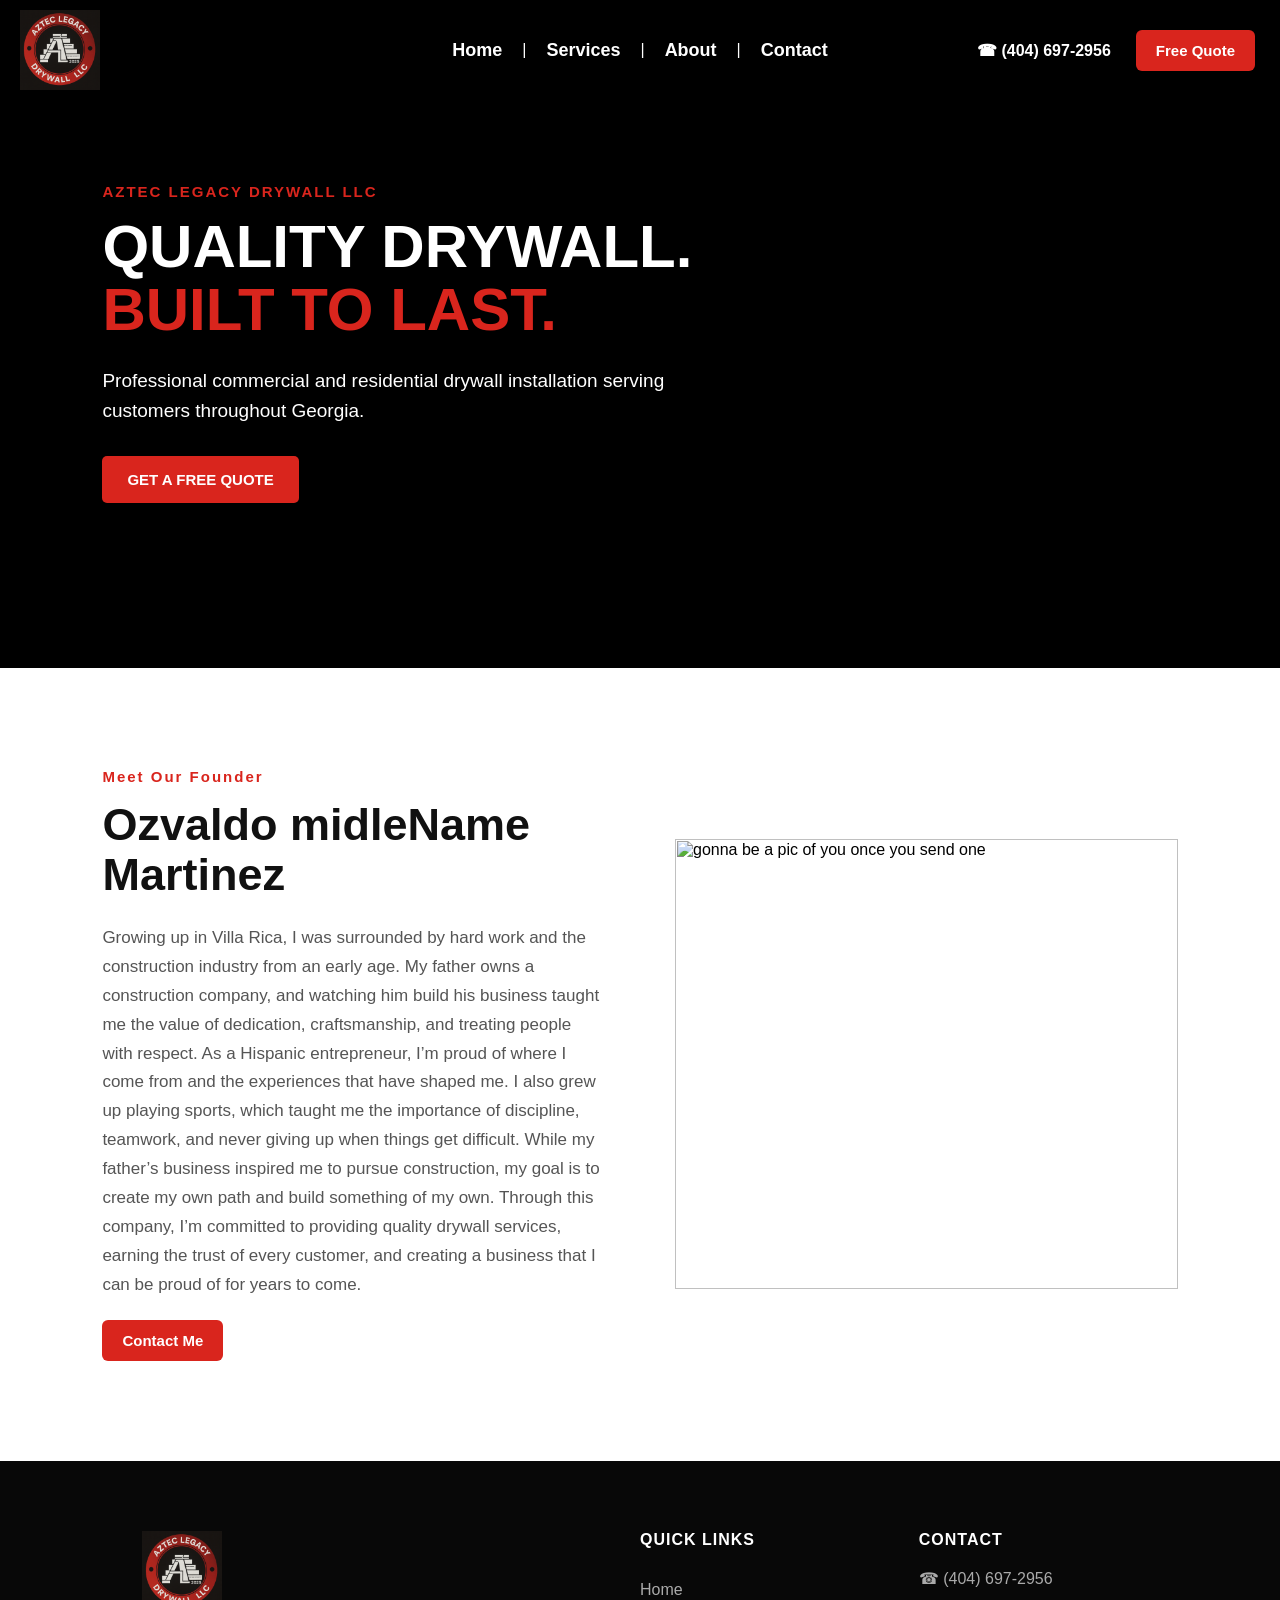
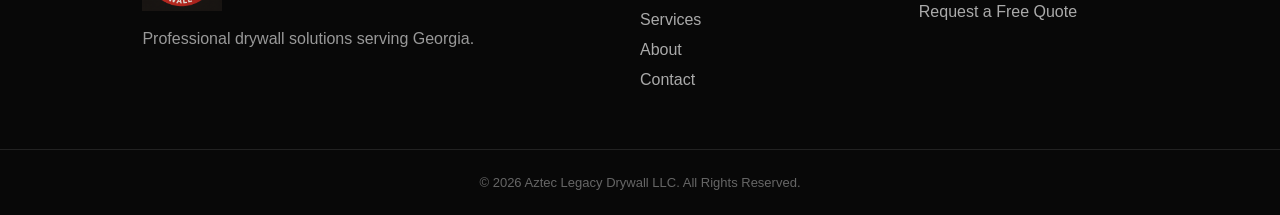
==== about.html @ 166149af "Add files via upload" ====
!DOCTYPE html>
<html lang="en">

<head>
    <meta charset="UTF-8">
    <meta name="viewport" content="width=device-width, initial-scale=1.0">

    <title>Aztec Legacy Drywall LLC</title>

    <link rel="stylesheet" href="styles.css">
</head>

<body>

    <!-- ================= HEADER ================= -->

    <header class="header">

        <!-- Logo -->
        <a href="index.html" class="logo-link">
            <img src="logo.jpg" class="logo" alt="Aztec Legacy Drywall LLC Logo">
        </a>

        <!-- Navigation -->
        <nav class="navigation">

            <a href="home.html">Home</a>

            <span>|</span>

            <a href="services.html">Services</a>

            <span>|</span>

            <a href="about.html">About</a>

            <span>|</span>

            <a href="contact.html">Contact</a>

        </nav>

        <!-- Right side -->
        <div class="header-right">

            <div class="phone">
                ☎ (404) 697-2956
            </div>

            <a href="contact.html" class="quote-button">
                Free Quote
            </a>

        </div>

    </header>

    <section class="home-hero">

        <div class="home-hero-overlay"></div>

        <div class="home-hero-content">

            <p class="red-text">
                AZTEC LEGACY DRYWALL LLC
            </p>

            <h1>
                QUALITY DRYWALL.<br>
                <span>BUILT TO LAST.</span>
            </h1>

            <p>
                Professional commercial and residential drywall
                installation serving customers throughout Georgia.
            </p>

            <a href="contact.html" class="hero-quote">
                GET A FREE QUOTE
            </a>

        </div>

    </section>

    <section class="intro-section">

        <div class="intro-container">

            <div class="intro-text">

                <p class="section-label">
                    Meet Our Founder
                </p>

                <h2>
                   Ozvaldo midleName Martinez
                </h2>

                <p>
                   Growing up in Villa Rica, I was surrounded by hard work
                    and the construction industry from an early age.
                     My father owns a construction company,
                      and watching him build his business 
                      taught me the value of dedication, craftsmanship, 
                      and treating people with respect. As a Hispanic entrepreneur, 
                      I’m proud of where I come from and the experiences that have shaped me. 
                      I also grew up playing sports, which taught me the importance of discipline, 
                      teamwork, and never giving up when things get difficult. While my father’s business 
                      inspired me to pursue construction, my goal is to create my own path and build something of my own. 
                      Through this company, I’m committed to providing quality drywall services, earning the trust of every customer, 
                      and creating a business that I can be proud of for years to come.  
                </p>


            <a href="contact.html" class="quote-button">
                Contact Me
            </a>

            </div>

            <div class="intro-image">

                <img
                    src="images/oz.jpg"
                    alt="gonna be a pic of you once you send one"
                >

            </div>

        </div>

    </section>

        <footer class="footer">

        <div class="footer-content">

            <div class="footer-brand">

                <img
                    src="logo.jpg"
                    alt="Aztec Legacy Drywall LLC"
                >

                <p>
                    Professional drywall solutions
                    serving Georgia.
                </p>

            </div>


            <div class="footer-links">

                <h3>
                    QUICK LINKS
                </h3>

                <a href="home.html">Home</a>
                <a href="services.html">Services</a>
                <a href="about.html">About</a>
                <a href="contact.html">Contact</a>

            </div>


            <div class="footer-contact">

                <h3>
                    CONTACT
                </h3>

                <p>
                    ☎ (404) 697-2956
                </p>

                <a href="contact.html">
                    Request a Free Quote
                </a>

            </div>

        </div>


        <div class="footer-bottom">

            <p>
                © 2026 Aztec Legacy Drywall LLC. All Rights Reserved.
            </p>

        </div>

    </footer>

</body>

</html>
---- styles.css ----
/* =====================================================
   GENERAL PAGE SETTINGS
   ===================================================== */

* {
    margin: 0;
    padding: 0;
    box-sizing: border-box;
}

html,
body {
    width: 100%;
    height: 100%;
}

body {
    background-color: black;
    font-family: Arial, Helvetica, sans-serif;
}


/* =====================================================
   HEADER
   ===================================================== */

.header {
    position: absolute;

    top: 0;
    left: 0;

    width: 100%;
    height: 100px;

    display: flex;
    align-items: center;
    justify-content: center;

    z-index: 10;
}


/* =====================================================
   LOGO
   ===================================================== */

.logo-link {
    position: absolute;

    left: 20px;
    top: 10px;
}

.logo {
    width: 80px;
    height: 80px;

    object-fit: contain;
}


/* =====================================================
   CENTER NAVIGATION
   ===================================================== */

.navigation {
    display: flex;
    align-items: center;

    gap: 20px;
}

.navigation a {
    color: white;

    text-decoration: none;

    font-size: 18px;
    font-weight: bold;

    transition: 0.2s;
}

.navigation span {
    color: white;
}


/* Navigation hover */

.navigation a:hover {
    color: #d9251d;
}


/* =====================================================
   RIGHT SIDE OF HEADER
   ===================================================== */

.header-right {
    position: absolute;

    right: 25px;

    display: flex;
    align-items: center;

    gap: 25px;
}


/* Phone number */

.phone {
    color: white;

    font-size: 16px;
    font-weight: bold;
}


/* Free quote button */

.quote-button {
    display: inline-block;

    background-color: #d9251d;

    color: white;

    text-decoration: none;

    padding: 12px 20px;

    border-radius: 6px;

    font-size: 15px;
    font-weight: bold;

    transition: 0.2s;
}


.quote-button:hover {
    background-color: #b91d17;
}


/* =====================================================
   HERO SECTION
   ===================================================== */

.hero {
    position: relative;

    width: 100%;
    height: 100vh;

    min-height: 600px;

    overflow: hidden;
}


/* =====================================================
   HERO IMAGE
   ===================================================== */

.hero-image {
    position: absolute;

    top: 0;
    left: 0;

    width: 100%;
    height: 100%;

    object-fit: cover;

    z-index: 0;
}


/* =====================================================
   DARK OVERLAY
   ===================================================== */

.hero-overlay {
    position: absolute;

    top: 0;
    left: 0;

    width: 100%;
    height: 100%;

    background: linear-gradient(
        to right,
        rgba(0, 0, 0, 0.9),
        rgba(0, 0, 0, 0.55),
        rgba(0, 0, 0, 0.15)
    );

    z-index: 1;
}


/* =====================================================
   HERO CONTENT
   ===================================================== */

.hero-content {
    position: absolute;

    left: 7%;

    top: 50%;

    transform: translateY(-50%);

    z-index: 2;

    max-width: 700px;
}


/* =====================================================
   COMPANY NAME
   ===================================================== */

.company-name {
    color: #d9251d;

    font-size: 17px;

    font-weight: bold;

    letter-spacing: 1px;

    margin-bottom: 15px;
}


/* =====================================================
   MAIN HERO TITLE
   ===================================================== */

.hero h1 {
    color: white;

    font-size: 55px;

    line-height: 1.05;

    font-weight: 900;

    margin-bottom: 25px;
}


/* Georgia highlight */

.hero h1 span {
    color: #d9251d;

    position: relative;
}


/* =====================================================
   DESCRIPTION
   ===================================================== */

.description {
    color: white;

    font-size: 17px;

    line-height: 1.5;

    margin-bottom: 30px;

    font-weight: 500;
}


/* =====================================================
   HERO BUTTONS
   ===================================================== */

.hero-buttons {
    display: flex;

    gap: 15px;
}


/* Free quote button */

.hero-quote {
    display: inline-block;

    background-color: #d9251d;

    color: white;

    text-decoration: none;

    padding: 15px 25px;

    border-radius: 5px;

    font-size: 15px;

    font-weight: bold;

    transition: 0.2s;
}


.hero-quote:hover {
    background-color: #b91d17;
}


/* Services button */

.services-button {
    display: inline-block;

    background-color: black;

    color: white;

    text-decoration: none;

    padding: 15px 25px;

    border-radius: 5px;

    font-size: 15px;

    font-weight: bold;

    transition: 0.2s;
}


.services-button:hover {
    background-color: #222;
}


/* =====================================================
   RESPONSIVE DESIGN
   ===================================================== */

@media (max-width: 900px) {

    .header {
        height: 90px;
    }

    .logo {
        width: 65px;
        height: 65px;
    }

    .logo-link {
        left: 15px;
        top: 12px;
    }

    .navigation {
        gap: 10px;
    }

    .navigation a {
        font-size: 14px;
    }

    .header-right {
        display: none;
    }

    .hero-content {
        left: 5%;
        right: 5%;

        max-width: 600px;
    }

    .hero h1 {
        font-size: 42px;
    }

    .company-name {
        font-size: 14px;
    }

    .description {
        font-size: 15px;
    }
}


/* =====================================================
   MOBILE
   ===================================================== */

@media (max-width: 600px) {

    .header {
        height: 80px;
    }

    .logo {
        width: 55px;
        height: 55px;
    }

    .logo-link {
        left: 10px;
        top: 12px;
    }

    .navigation {
        gap: 7px;
    }

    .navigation a {
        font-size: 11px;
    }

    .navigation span {
        font-size: 11px;
    }

    .hero-content {
        left: 20px;
        right: 20px;

        max-width: none;
    }

    .hero h1 {
        font-size: 32px;
    }

    .company-name {
        font-size: 12px;
    }

    .description {
        font-size: 13px;
    }

    .hero-buttons {
        flex-direction: column;

        width: 200px;
    }

    .hero-quote,
    .services-button {
        text-align: center;
    }
}

/* =====================================================
   HOME HERO
   ===================================================== */

.home-hero {
    position: relative;

    height: 650px;

    background-image: url("images/drywall-home.jpg");
    background-size: cover;
    background-position: center;

    display: flex;
    align-items: center;
}


.home-hero-overlay {
    position: absolute;

    inset: 0;

    background: linear-gradient(
        to right,
        rgba(0, 0, 0, 0.9),
        rgba(0, 0, 0, 0.6),
        rgba(0, 0, 0, 0.2)
    );
}


.home-hero-content {
    position: relative;

    z-index: 2;

    max-width: 700px;

    margin-left: 8%;

    color: white;
}


.red-text,
.section-label {
    color: #d9251d;

    font-size: 15px;

    font-weight: bold;

    letter-spacing: 2px;

    margin-bottom: 15px;
}


.home-hero h1 {
    font-size: 60px;

    line-height: 1.05;

    margin-bottom: 25px;

    font-weight: 900;
}


.home-hero h1 span {
    color: #d9251d;
}


.home-hero-content > p:not(.red-text) {
    font-size: 19px;

    line-height: 1.6;

    max-width: 600px;

    margin-bottom: 30px;
}


/* =====================================================
   INTRODUCTION
   ===================================================== */

.intro-section {
    background: white;

    padding: 100px 8%;
}


.intro-container {
    max-width: 1200px;

    margin: auto;

    display: grid;

    grid-template-columns: 1fr 1fr;

    gap: 70px;

    align-items: center;
}


.intro-text h2,
.why-content h2,
.section-heading h2 {
    font-size: 45px;

    line-height: 1.1;

    margin-bottom: 25px;

    color: #111;
}


.intro-text h2 span,
.why-content h2 span,
.section-heading h2 span,
.cta-content h2 span {
    color: #d9251d;
}


.intro-text p:not(.section-label) {
    color: #555;

    font-size: 17px;

    line-height: 1.7;

    margin-bottom: 20px;
}


.intro-image img {
    width: 100%;

    height: 450px;

    object-fit: cover;
}


/* =====================================================
   DARK BUTTON
   ===================================================== */

.dark-button {
    display: inline-block;

    background: #111;

    color: white;

    text-decoration: none;

    padding: 15px 25px;

    margin-top: 15px;

    font-weight: bold;

    border-radius: 4px;

    transition: 0.2s;
}


.dark-button:hover {
    background: #d9251d;
}


/* =====================================================
   SERVICES
   ===================================================== */

.services-section {
    background: #f3f3f3;

    padding: 100px 8%;
}


.section-heading {
    text-align: center;

    max-width: 700px;

    margin: 0 auto 60px;
}


.section-heading > p:not(.section-label) {
    color: #666;

    font-size: 17px;
}


.services-container {
    max-width: 1200px;

    margin: auto;

    display: grid;

    grid-template-columns: repeat(3, 1fr);

    gap: 30px;
}


.service-card {
    background: white;

    padding: 40px;

    border-top: 4px solid #d9251d;

    transition: 0.3s;
}


.service-card:hover {
    transform: translateY(-8px);

    box-shadow: 0 10px 30px rgba(0, 0, 0, 0.12);
}


.service-number {
    color: #d9251d;

    font-size: 18px;

    font-weight: bold;

    margin-bottom: 20px;
}


.service-card h3 {
    font-size: 25px;

    margin-bottom: 15px;

    color: #111;
}


.service-card p {
    color: #666;

    line-height: 1.6;

    margin-bottom: 25px;
}


.service-card a {
    color: #d9251d;

    text-decoration: none;

    font-weight: bold;
}


/* =====================================================
   WHY CHOOSE US
   ===================================================== */

.why-section {
    background: #111;

    padding: 100px 8%;
}


.why-container {
    max-width: 1200px;

    margin: auto;

    display: grid;

    grid-template-columns: 1fr 1fr;

    gap: 70px;

    align-items: center;
}


.why-image img {
    width: 100%;

    height: 500px;

    object-fit: cover;
}


.why-content {
    color: white;
}


.why-content h2 {
    color: white;
}


.why-content > p:not(.section-label) {
    color: #ccc;

    font-size: 17px;

    line-height: 1.7;

    margin-bottom: 30px;
}


.benefit {
    border-left: 3px solid #d9251d;

    padding-left: 20px;

    margin-bottom: 25px;
}


.benefit h3 {
    font-size: 18px;

    margin-bottom: 7px;
}


.benefit p {
    color: #aaa;

    line-height: 1.5;
}


/* =====================================================
   CALL TO ACTION
   ===================================================== */

.cta-section {
    background: #d9251d;

    padding: 90px 20px;

    text-align: center;
}


.cta-content {
    max-width: 700px;

    margin: auto;

    color: white;
}


.cta-content .section-label {
    color: white;
}


.cta-content h2 {
    font-size: 45px;

    margin-bottom: 20px;
}


.cta-content h2 span {
    color: white;
}


.cta-content p:not(.section-label) {
    font-size: 18px;

    line-height: 1.6;

    margin-bottom: 30px;
}


.cta-content .hero-quote {
    background: #111;
}


.cta-content .hero-quote:hover {
    background: #333;
}


/* =====================================================
   FOOTER
   ===================================================== */

.footer {
    background: #080808;

    color: white;

    padding-top: 70px;
}


.footer-content {
    max-width: 1200px;

    margin: auto;

    padding: 0 8% 60px;

    display: grid;

    grid-template-columns: 2fr 1fr 1fr;

    gap: 60px;
}


.footer-brand img {
    width: 80px;

    height: 80px;

    object-fit: contain;

    margin-bottom: 15px;
}


.footer-brand p {
    color: #999;

    line-height: 1.6;
}


.footer h3 {
    font-size: 16px;

    letter-spacing: 1px;

    margin-bottom: 20px;
}


.footer-links {
    display: flex;

    flex-direction: column;

    gap: 12px;
}


.footer-links a,
.footer-contact a {
    color: #aaa;

    text-decoration: none;

    transition: 0.2s;
}


.footer-links a:hover,
.footer-contact a:hover {
    color: #d9251d;
}


.footer-contact p {
    color: #aaa;

    margin-bottom: 15px;
}


.footer-bottom {
    border-top: 1px solid #222;

    text-align: center;

    padding: 25px;

    color: #666;

    font-size: 13px;
}


/* =====================================================
   HOME PAGE RESPONSIVE
   ===================================================== */

@media (max-width: 900px) {

    .home-hero {
        height: 600px;
    }

    .home-hero h1 {
        font-size: 45px;
    }

    .intro-container,
    .why-container {
        grid-template-columns: 1fr;

        gap: 40px;
    }

    .services-container {
        grid-template-columns: 1fr;
    }

    .intro-image {
        order: -1;
    }

    .footer-content {
        grid-template-columns: 1fr 1fr;
    }

}


@media (max-width: 600px) {

    .home-hero {
        height: 600px;
    }

    .home-hero-content {
        margin-left: 25px;

        margin-right: 25px;
    }

    .home-hero h1 {
        font-size: 35px;
    }

    .home-hero-content > p:not(.red-text) {
        font-size: 16px;
    }

    .intro-section,
    .services-section,
    .why-section {
        padding: 70px 25px;
    }

    .intro-text h2,
    .why-content h2,
    .section-heading h2 {
        font-size: 35px;
    }

    .intro-image img,
    .why-image img {
        height: 350px;
    }

    .cta-content h2 {
        font-size: 35px;
    }

    .footer-content {
        grid-template-columns: 1fr;

        gap: 40px;
    }

}
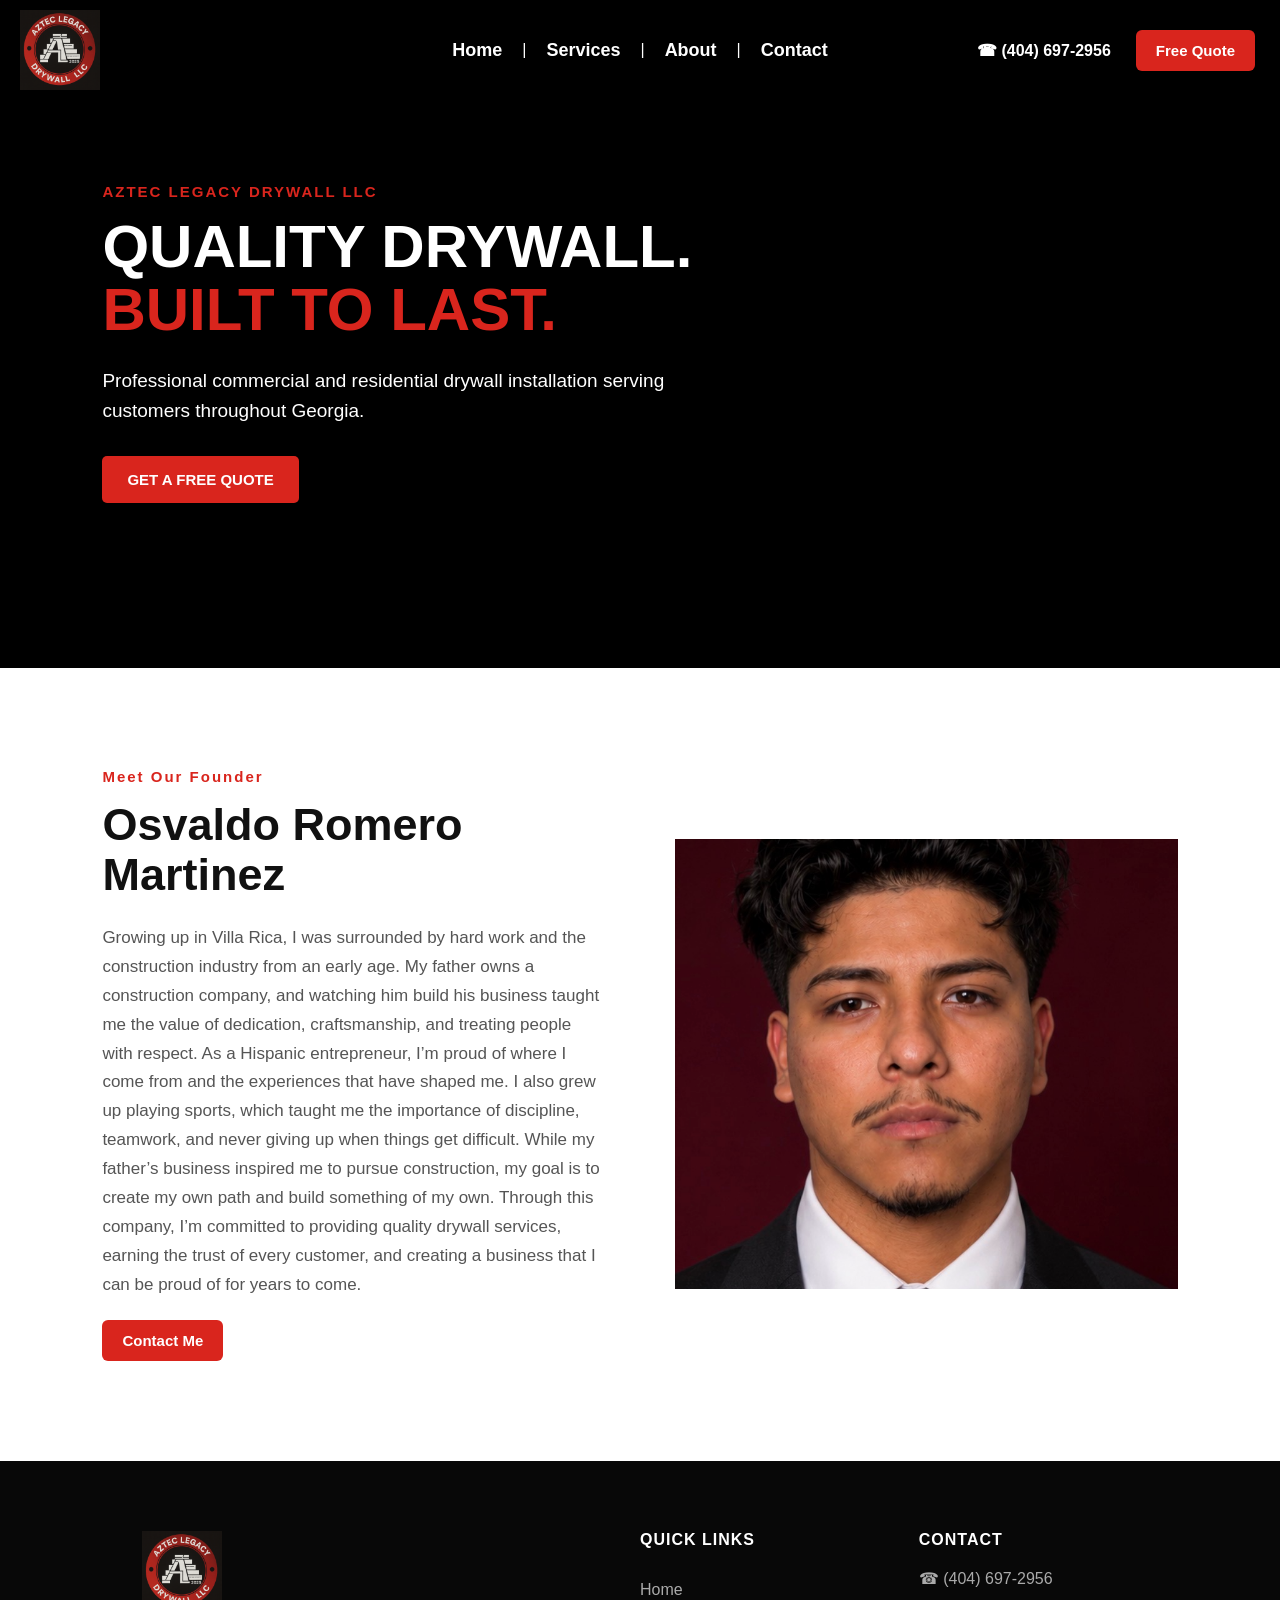
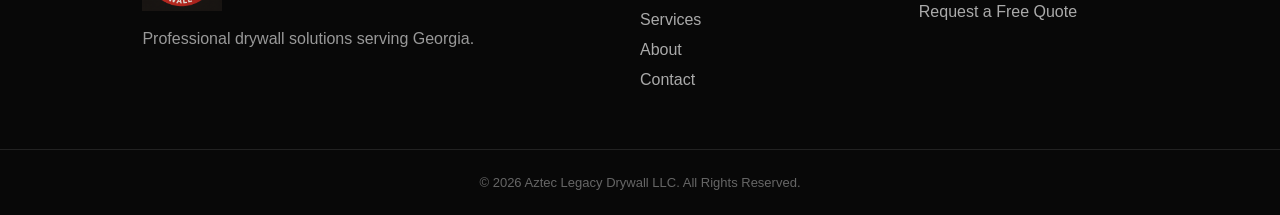
==== commit bb129ae0: "changing webpage" ====
--- a/about.html
+++ b/about.html
@@ -94,7 +94,7 @@
                 </p>
 
                 <h2>
-                   Ozvaldo midleName Martinez
+                   Osvaldo Romero Martinez
                 </h2>
 
                 <p>
@@ -122,7 +122,7 @@
             <div class="intro-image">
 
                 <img
-                    src="images/oz.jpg"
+                    src="face2.jpg"
                     alt="gonna be a pic of you once you send one"
                 >
 
--- a/styles.css
+++ b/styles.css
@@ -477,7 +477,7 @@
 
     height: 650px;
 
-    background-image: url("images/drywall-home.jpg");
+    background-image: url("kwork1.jpg");
     background-size: cover;
     background-position: center;
 
@@ -1067,4 +1067,5 @@
         gap: 40px;
     }
 
-}+}
+
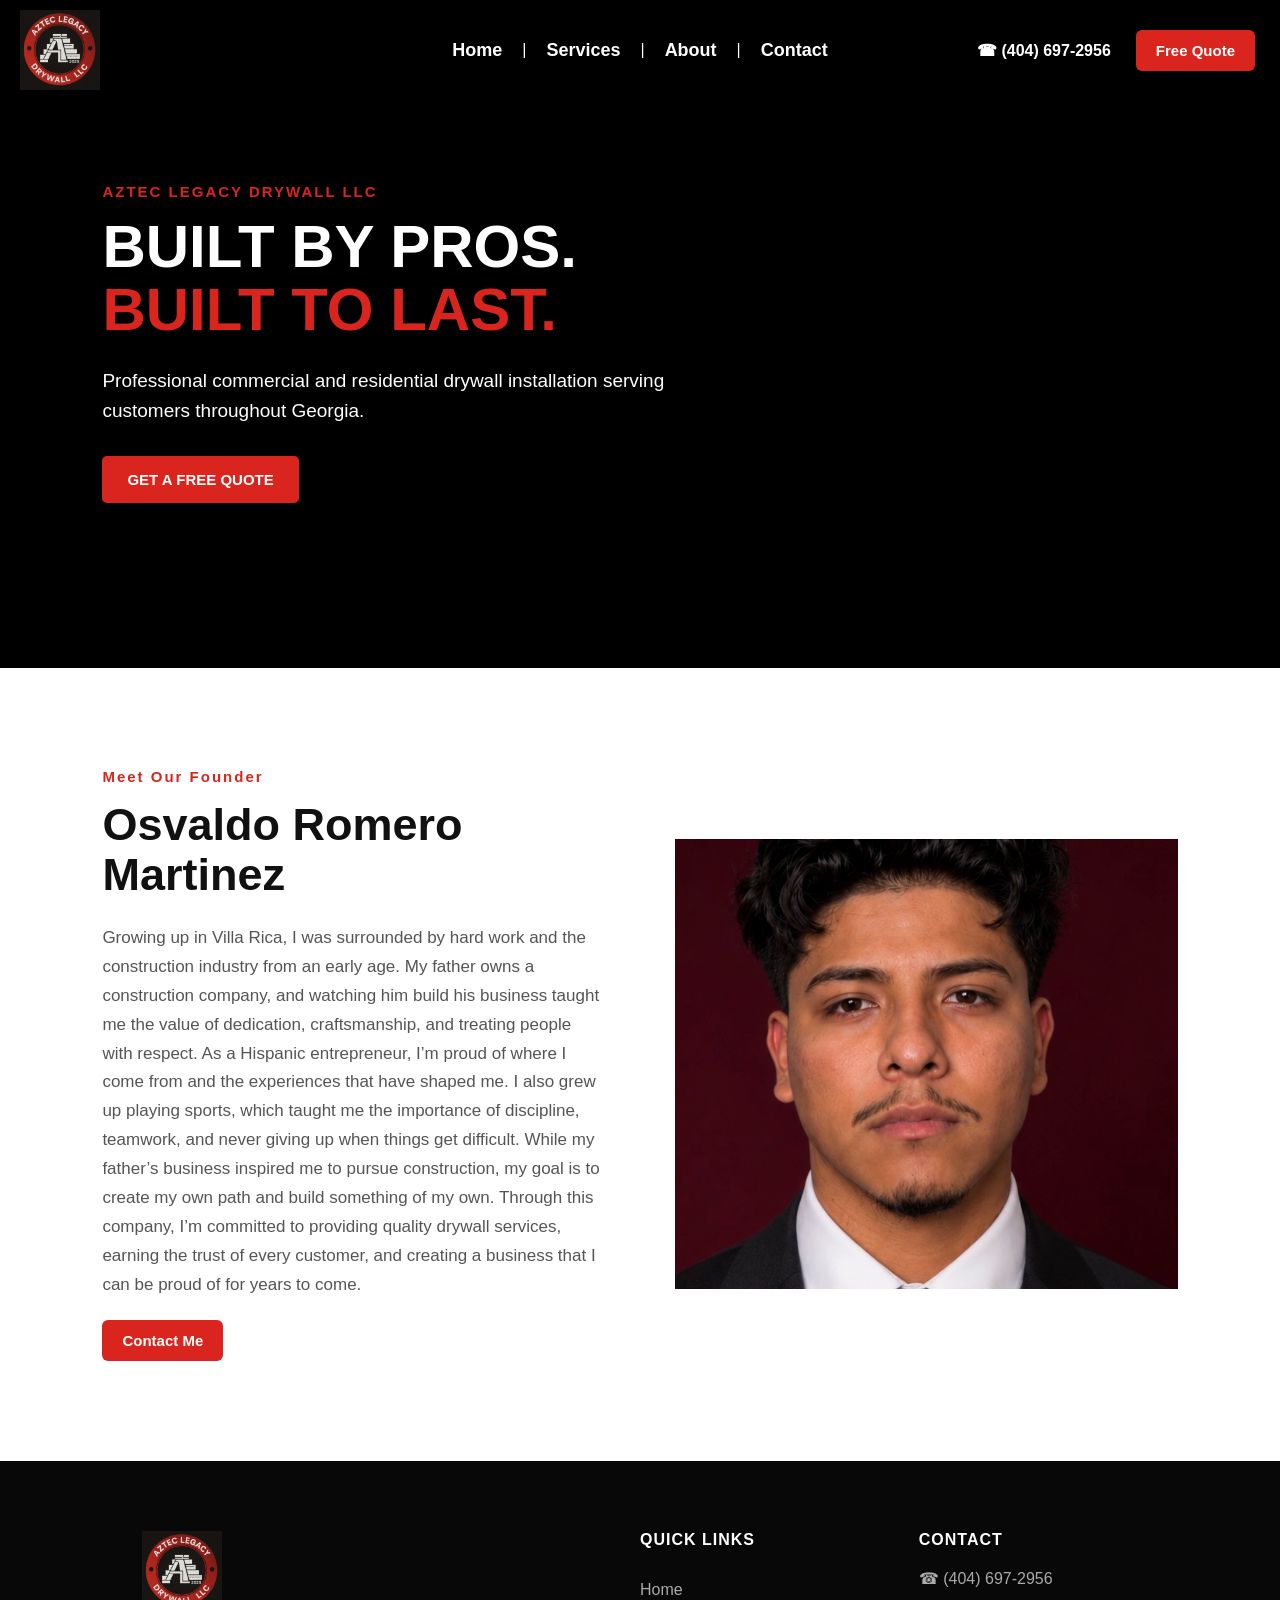
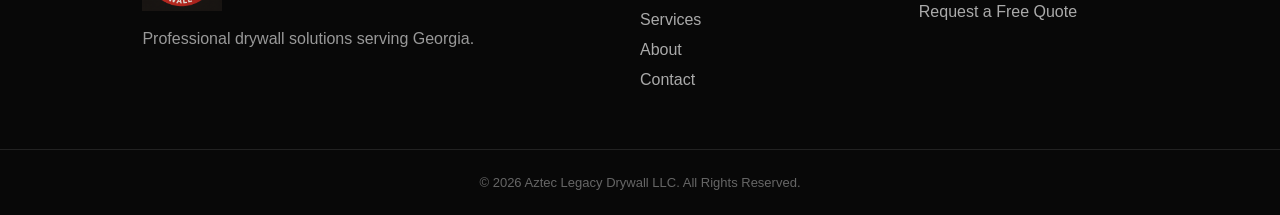
==== commit 1651ca6a: "updating page changed images kept BG the same" ====
--- a/about.html
+++ b/about.html
@@ -66,7 +66,7 @@
             </p>
 
             <h1>
-                QUALITY DRYWALL.<br>
+                BUILT BY PROS.<br>
                 <span>BUILT TO LAST.</span>
             </h1>
 
